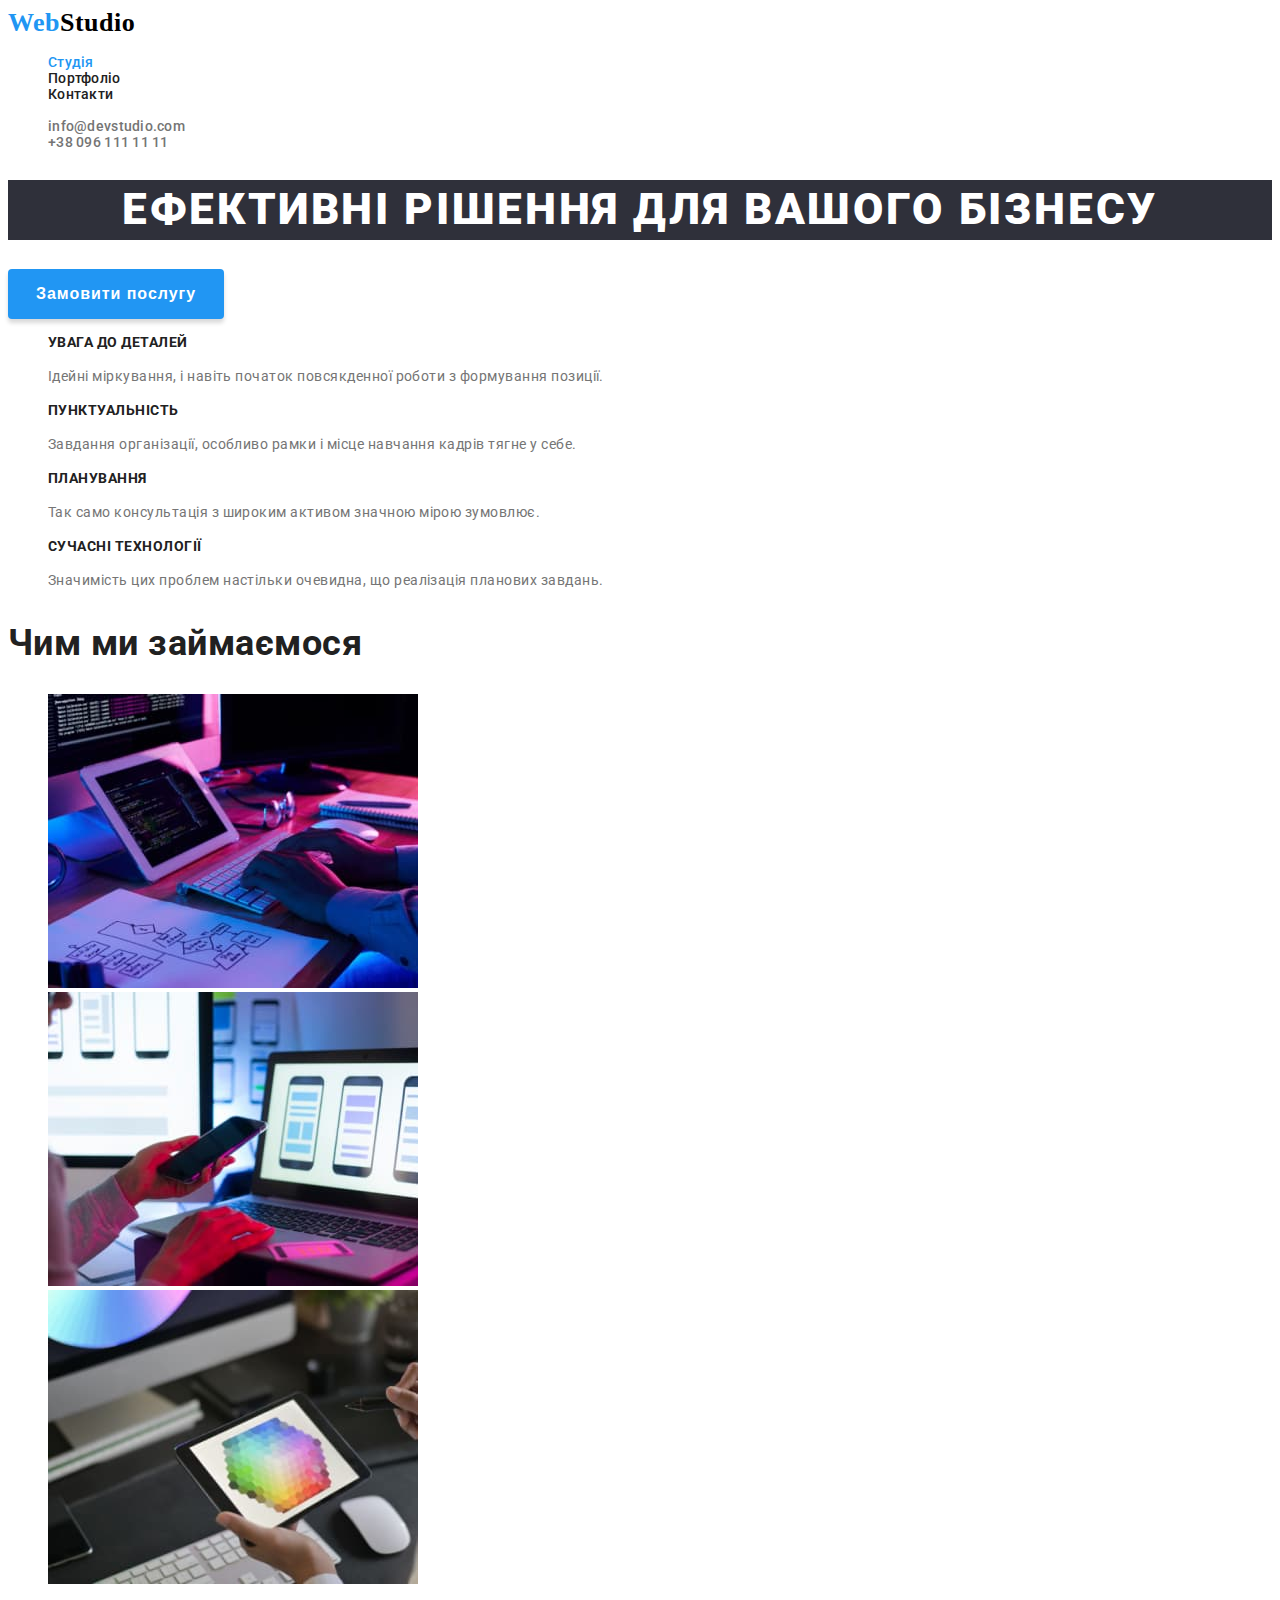
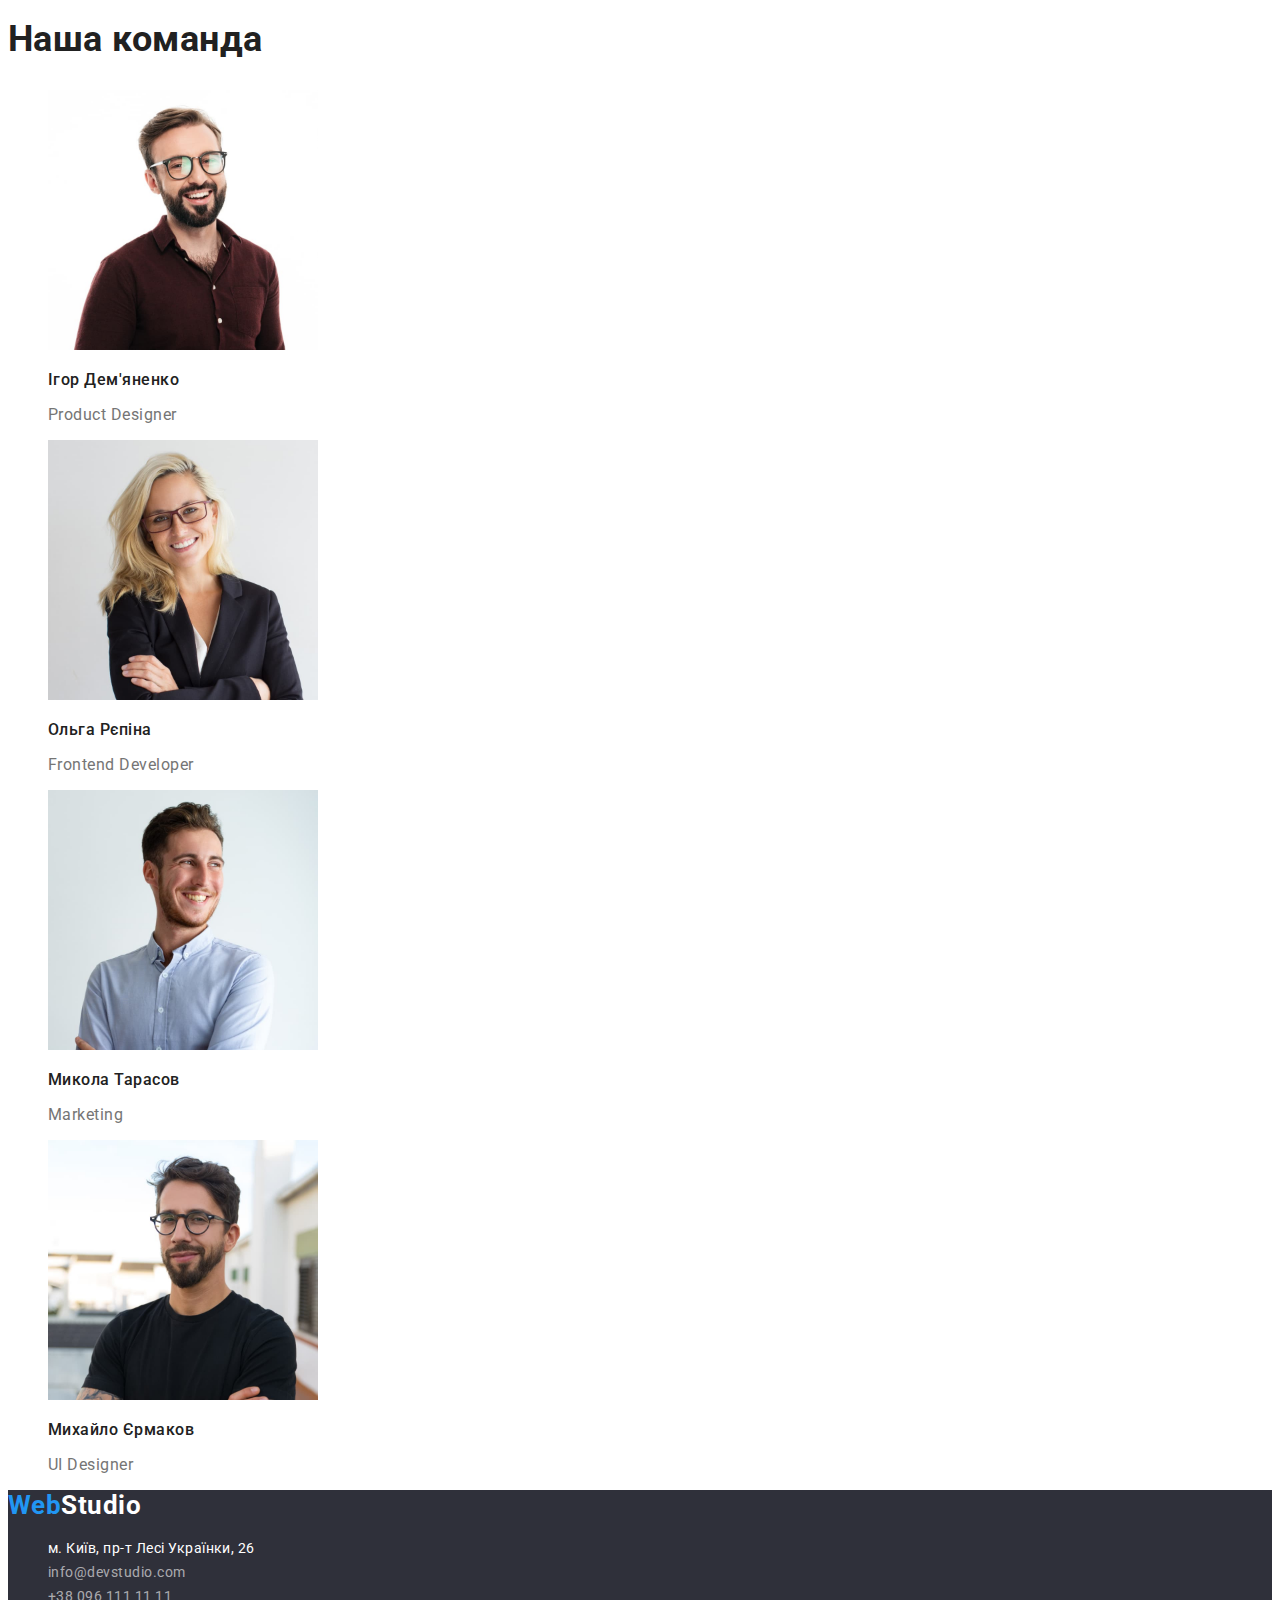
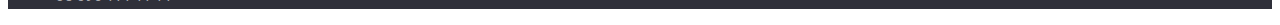
==== index.html @ 35ae0f4c "додавання розмітки та стилів оформлення" ====
<!DOCTYPE html>
<html lang="uk">
  <head>
    <meta charset="UTF-8" />
    <meta http-equiv="X-UA-Compatible" content="IE=edge" />
    <meta name="viewport" content="width=device-width, initial-scale=1.0" />
    <link rel="preconnect" href="https://fonts.googleapis.com" />
    <link rel="preconnect" href="https://fonts.gstatic.com" crossorigin />
    <link
      href="https://fonts.googleapis.com/css2?family=Roboto:wght@400;500;700;900&display=swap"
      rel="stylesheet"
    />
    <style>
      body {
        font-family: 'Roboto', sans-serif;
        color: var(--primery-text-color);
        font-weight: 400;
        font-style: normal;
        letter-spacing: 0.03em;
        background-color: var(--white-text-bg);
      }
    </style>
    <title>Студія</title>
    <link href="./css/styles.css" rel="stylesheet" />
  </head>

  <body>
    <!-- header -->
    <header class="header">
      <nav>
        <a href="./index.html" class="header-logo link" lang="en"
          ><span class="logo-accent">Web</span>Studio</a
        >
        <ul class="nav-list">
          <li class="nav list-item"><a href="./index.html" class="current-page link">Студія</a></li>
          <li class="nav list-item">
            <a href="./portfolio.html" class="link">Портфоліо</a>
          </li>
          <li class="nav list-item"><a href="#" class="link">Контакти</a></li>
        </ul>
      </nav>
      <ul class="contact-list">
        <li class="contact list-item" lang="en">
          <a href="#" class="link">info@devstudio.com</a>
        </li>
        <li class="contact list-item"><a href="#" class="link">+38 096 111 11 11</a></li>
      </ul>
    </header>
    <main>
      <!-- section hero -->
      <section class="hero">
        <h1 class="hero-title">Ефективні рішення для вашого бізнесу</h1>
        <button type="button" class="button">Замовити послугу</button>
      </section>
      <!-- section features -->
      <section class="section-features">
        <h2 class="hidden-title">Особливості</h2>
        <ul class="features-list">
          <li class="features-item">
            <h3 class="features-item title">УВАГА ДО ДЕТАЛЕЙ</h3>
            <p class="features-text">
              Ідейні міркування, і навіть початок повсякденної роботи з формування позиції.
            </p>
          </li>
          <li class="features-item">
            <h3 class="features-item title">ПУНКТУАЛЬНІСТЬ</h3>
            <p class="features-text">
              Завдання організації, особливо рамки і місце навчання кадрів тягне у себе.
            </p>
          </li>
          <li class="features-item">
            <h3 class="features-item title">ПЛАНУВАННЯ</h3>
            <p class="features-text">
              Так само консультація з широким активом значною мірою зумовлює.
            </p>
          </li>
          <li class="features-item">
            <h3 class="features-item title">СУЧАСНІ ТЕХНОЛОГІЇ</h3>
            <p class="features-text">
              Значимість цих проблем настільки очевидна, що реалізація планових завдань.
            </p>
          </li>
        </ul>
      </section>
      <!-- section work -->
      <section class="section-work">
        <h2 class="section title">Чим ми займаємося</h2>
        <ul class="work-list">
          <li class="work-item">
            <img src="./images/box-one.jpg" alt="Приклад перший" width="370" />
          </li>
          <li class="work-item">
            <img src="./images/box-two.jpg" alt="Приклад другий" width="370" />
          </li>
          <li class="work-item">
            <img src="./images/box-three.jpg" alt="Приклад третій" width="370" />
          </li>
        </ul>
      </section>
      <!-- section team -->
      <section class="section-team">
        <h2 class="section title">Наша команда</h2>
        <ul class="team-list">
          <li class="team-item">
            <img src="./images/photo-product-designer.jpg" alt="Ігор Дем'яненко" width="270" />
            <h3 class="team-item title">Ігор Дем'яненко</h3>
            <p lang="en" class="team-item text">Product Designer</p>
          </li>
          <li class="team-item">
            <img src="./images/photo-frontend-developer.jpg" alt="Ольга Рєпіна" width="270" />
            <h3 class="team-item title">Ольга Рєпіна</h3>
            <p lang="en" class="team-item text">Frontend Developer</p>
          </li>
          <li class="team-item">
            <img src="./images/photo-marketing.jpg" alt="Микола Тарасов" width="270" />
            <h3 class="team-item title">Микола Тарасов</h3>
            <p lang="en" class="team-item text">Marketing</p>
          </li>
          <li class="team-item">
            <img src="./images/photo-uidesigner.jpg" alt="Михайло Єрмаков" width="270" />
            <h3 class="team-item title">Михайло Єрмаков</h3>
            <p lang="en" class="team-item text">UI Designer</p>
          </li>
        </ul>
      </section>
    </main>
    <!--footer -->
    <footer class="footer">
      <a href="./index.html" class="footer-logo link" lang="en">
        <span class="logo-accent">Web</span>Studio</a
      >
      <address class="footer-address">
        <ul class="footer-list">
          <li class="footer-item">
            <a
              href="https://goo.gl/maps/ancKMT4EL6TQM1xH9"
              class="address link"
              target="_blank"
              rel="noreferrer noopener"
              >м. Київ, пр-т Лесі Українки, 26</a
            >
          </li>
          <li class="footer-item">
            <a href="mailto:info@devstudio.com" class="contact link" lang="en"
              >info@devstudio.com</a
            >
          </li>
          <li class="footer-item">
            <a href="tel:+380961111111" class="contact link">+38 096 111 11 11</a>
          </li>
        </ul>
      </address>
    </footer>
  </body>
</html>
---- css/styles.css ----
/* палітра кольорів */
/* колір основного тексту #757575 */
/* колір другорядного тексту #212121 */
/* акцент #2196F3*/
/* колір тексту logo #000000 */
/* білий колір тексту та основного фону #FFFFFF */
/* білий колір з прозорістю - посилання на пошту 
та телефон у футері rgba(255, 255, 255, 0.6) */
/* колір фону hero та footer #2F303A*/
/* другорядний колір фону #F5F4FA */
/* колір рамок елеметів портфоліо #EEEEEE */
:root {
  --primery-text-color: #757575;
  --secondary-text-color: #212121;
  --accent-color: #2196f3;
  --accent-button: #042d4e;
  --logo-text-color: #000000;
  --white-text-bg: #ffffff;
  --trwhite-text-footer: rgba(255, 255, 255, 0.6);
  --bg-color-hero-footer: #2f303a;
  --bg-secondary-color: #f5f4fa;
  --border-color-portfolio: #eeeeee;
}
ul {
  list-style: none;
}
.title {
  color: var(--secondary-text-color);
}
.link {
  text-decoration: none;
}
/* заголовки які не будуть відображаться */
.hidden-title {
  position: absolute;
  white-space: nowrap;
  width: 1px;
  height: 1px;
  overflow: hidden;
  border: 0;
  padding: 0;
  clip: rect(0 0 0 0);
  clip-path: inset(50%);
  margin: -1px;
}
/* header */
.header-logo {
  font-family: 'Raleway';
  /* font-style: normal; */
  font-weight: 700;
  font-size: 26px;
  line-height: 1.19;
}
.header-logo.link {
  color: var(--logo-text-color);
}
.logo-accent {
  color: var(--accent-color);
}
.nav .link {
  color: var(--secondary-text-color);
}
.nav .link:hover,
.nav .link:focus {
  color: var(--accent-color);
}
.header .list-item {
  font-family: 'Roboto';
  /* font-style: normal; */
  font-weight: 500;
  font-size: 14px;
  line-height: 1.14;
  letter-spacing: 0.02em;
}
.contact .link {
  color: var(--primery-text-color);
}
.contact .link:hover,
.contact .link:focus {
  color: var(--accent-color);
}
.nav .current-page {
  color: var(--accent-color);
}
/* section hero */
.hero-title {
  color: var(--white-text-bg);
  background-color: var(--bg-color-hero-footer);
  font-weight: 900;
  font-size: 44px;
  line-height: 1.36;
  text-align: center;
  letter-spacing: 0.06em;
  text-transform: uppercase;
}
.hero .button {
  color: var(--white-text-bg);
  font-weight: 700;
  font-size: 16px;
  line-height: 1.9;
  align-items: center;
  text-align: center;
  letter-spacing: 0.06em;
  background-color: var(--accent-color);
  border: none;
  box-shadow: 0px 4px 4px rgba(0, 0, 0, 0.15);
  border-radius: 4px;
  width: 216px;
  height: 50px;
}
.hero .button:hover,
.hero .button:active {
  background-color: var(--accent-button);
}
/* section features */
.features-item.title {
  font-weight: 700;
  font-size: 14px;
  line-height: 1.14;
  text-transform: uppercase;
}
.features-text {
  font-size: 14px;
  line-height: 1.7;
}
.section.title {
  font-weight: 700;
  font-size: 36px;
  line-height: 1.17;
  /* text-align: center; */
}
.team-item.title {
  font-weight: 500;
  font-size: 16px;
  line-height: 1.19;
  /* text-align: center; */
}
.team-item.text {
  font-size: 16px;
  line-height: 1.19;
  /* text-align: center; */
}
/*sechion-portfolio*/
/* filter-list */
.filter-btn {
  color: var(--secondary-text-color);
  background-color: var(--bg-secondary-color);
  font-weight: 500;
  font-size: 16px;
  line-height: 1.6;
  border: none;
  border-radius: 4px;
}
.filter-btn:hover,
.filter-btn:active {
  color: var(--white-text-bg);
  background-color: var(--accent-color);
}
.filter-btn.all {
  width: 73px;
  height: 38px;
}
.filter-btn.web {
  width: 125px;
  height: 38px;
}
.filter-btn.addition {
  width: 112px;
  height: 38px;
}
.filter-btn.design {
  width: 103px;
  height: 38px;
}
.filter-btn.marketing {
  width: 130px;
  height: 38px;
}
.sechion-portfolio {
  border-color: var(--border-color-portfolio);
}
.portfolio-item {
  border-color: var(--border-color-portfolio);
  width: 370px;
  height: 404px;
}
.portfolio.title {
  font-weight: 700;
  font-size: 18px;
  line-height: 2;
  letter-spacing: 0.06em;
}
.portfolio.text {
  font-size: 16px;
  line-height: 1.9;
}
/* footer */
.footer {
  background-color: var(--bg-color-hero-footer);
}
.footer-logo {
  color: var(--white-text-bg);
  font-weight: 700;
  font-size: 26px;
  line-height: 1.19;
}
.footer-address .link {
  font-style: normal;
  font-size: 14px;
  line-height: 1.7;
}
.footer-address .address {
  color: var(--white-text-bg);
}
.footer-address .contact {
  color: rgba(255, 255, 255, 0.6);
}
.footer-address .link:hover,
.footer-adress .link:focus {
  color: var(--accent-color);
}
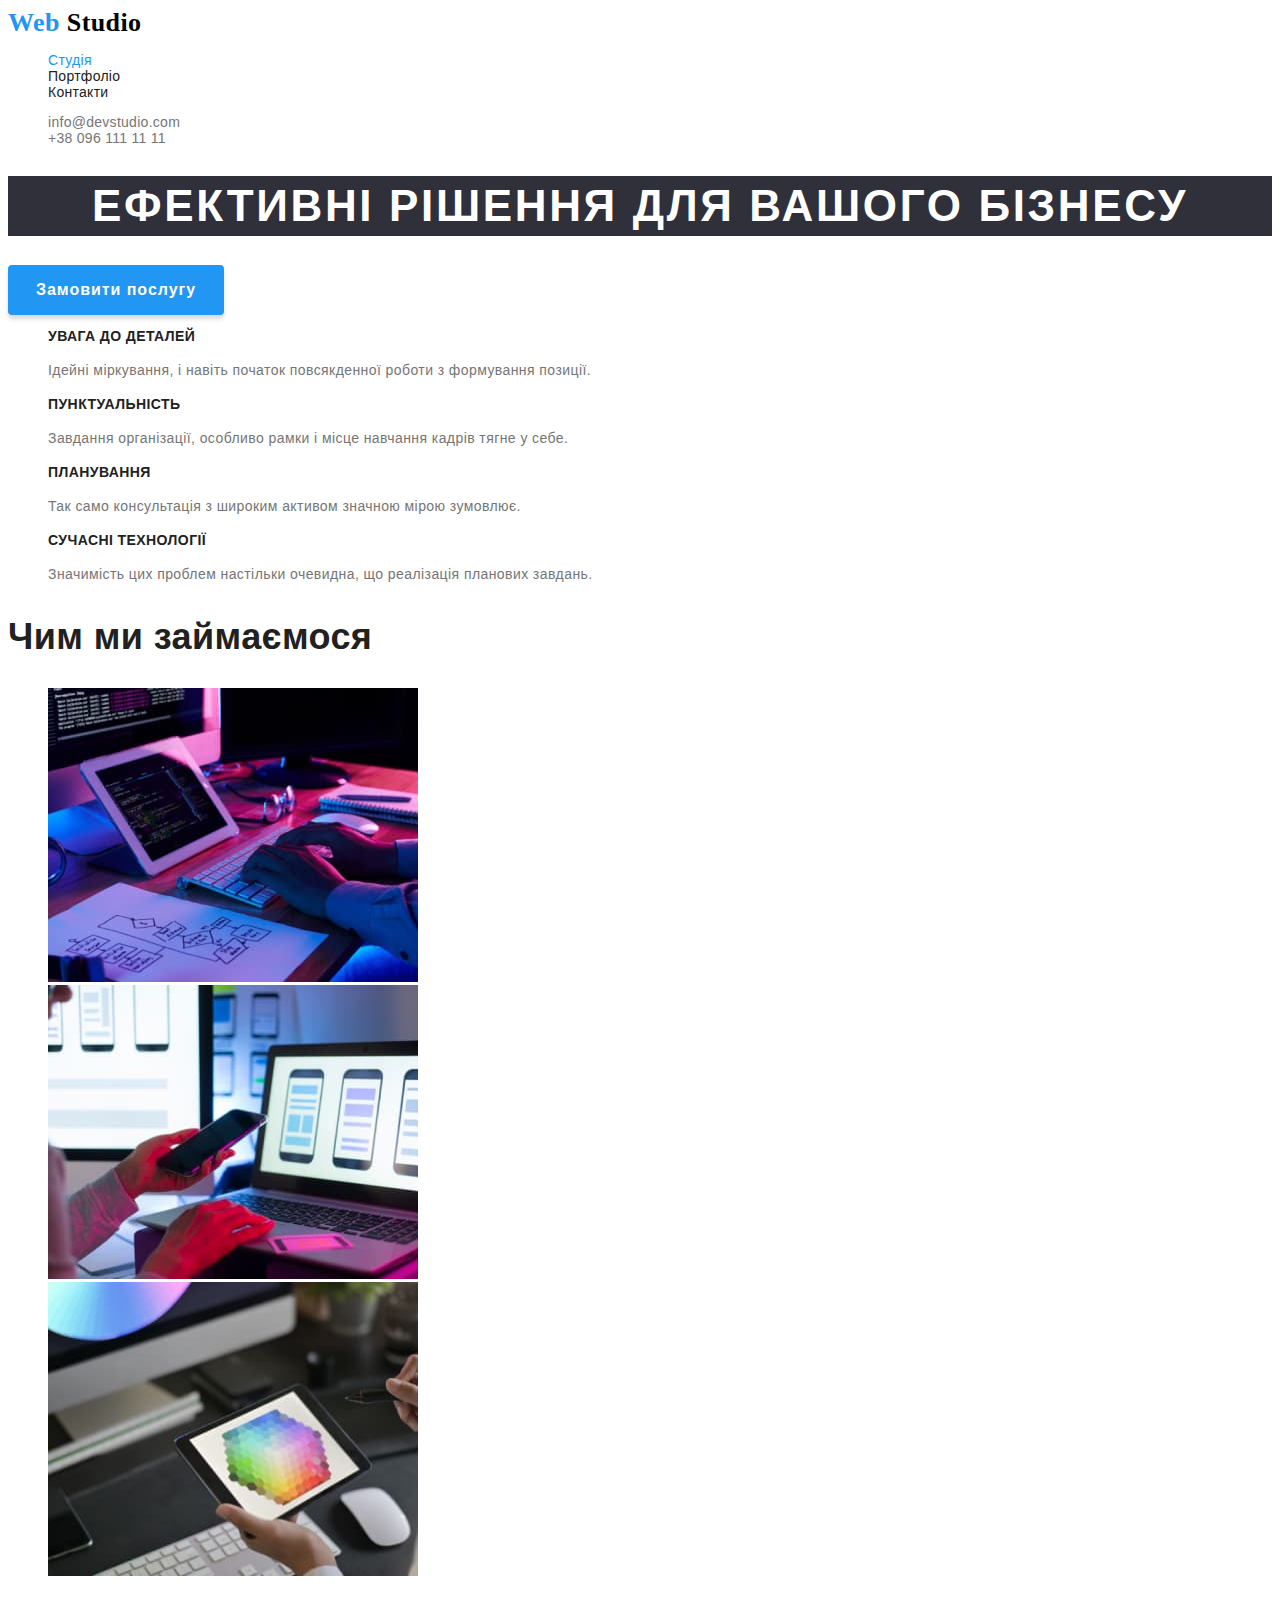
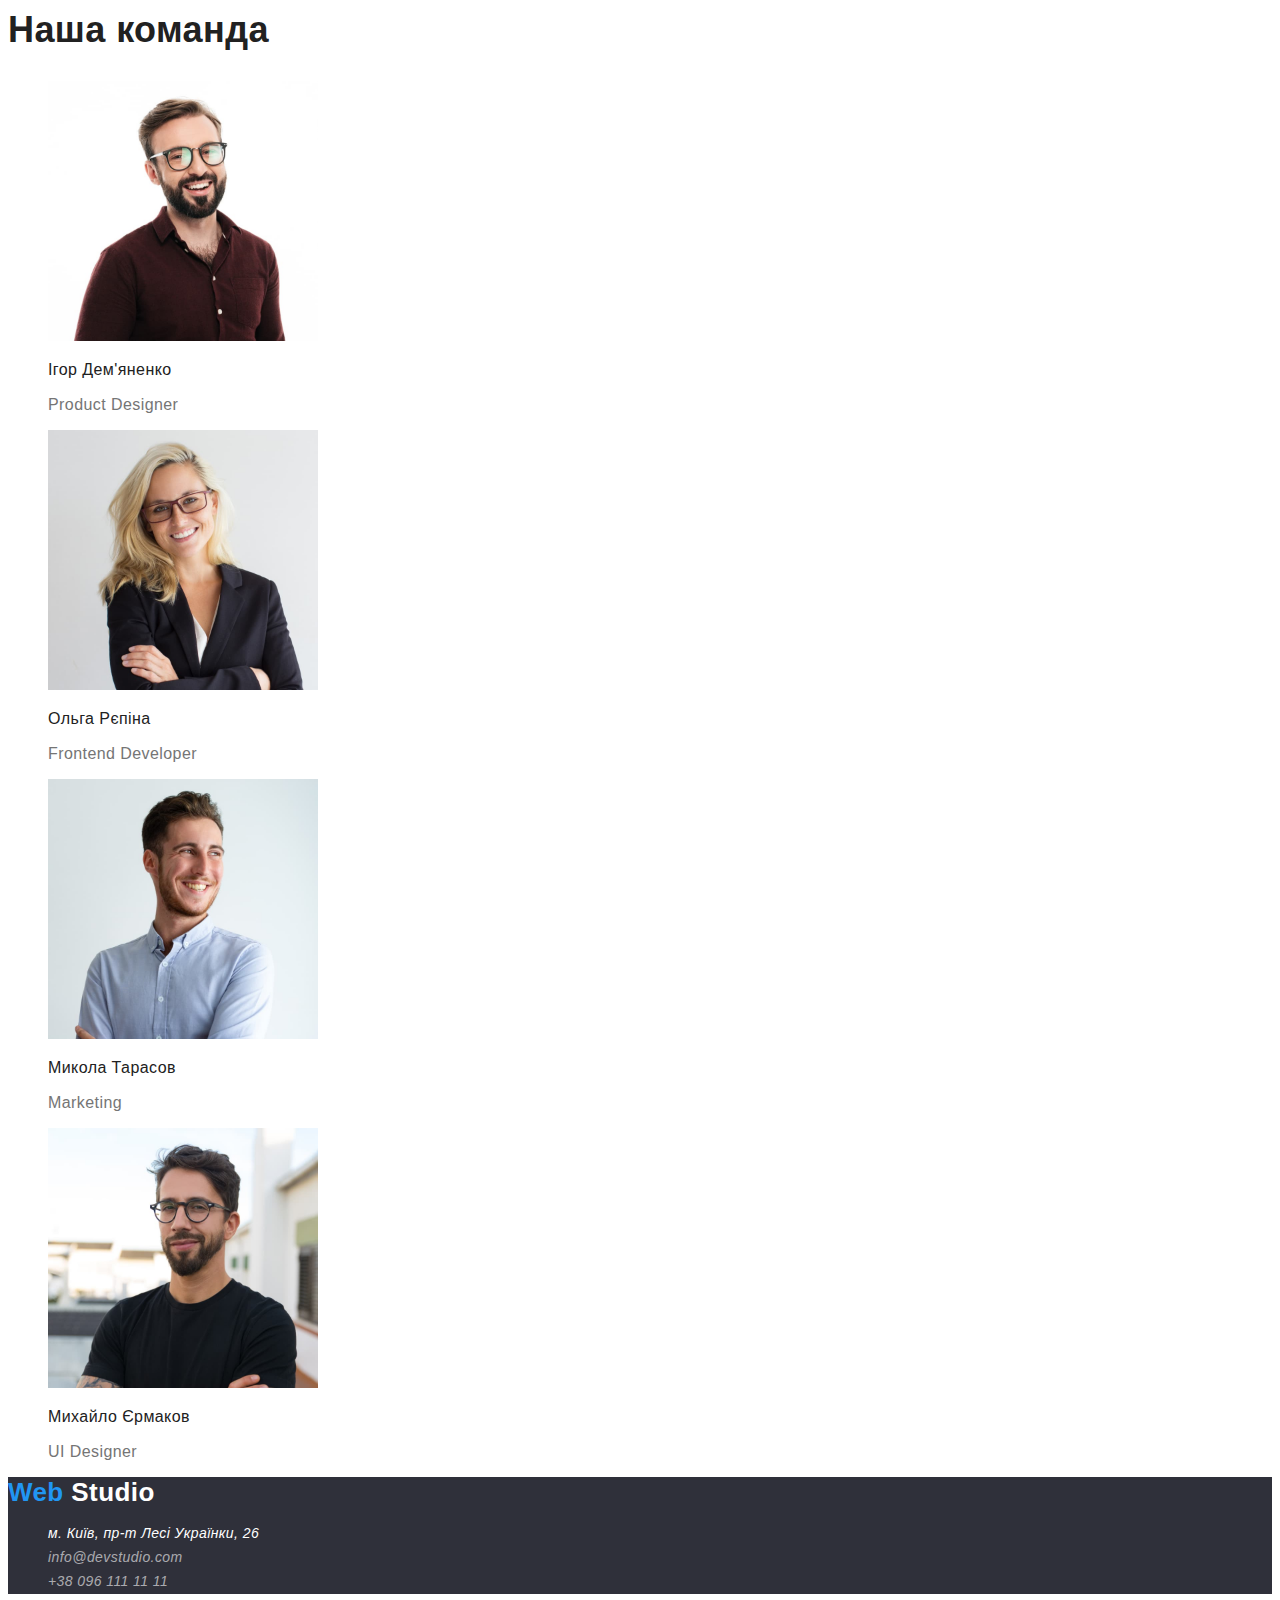
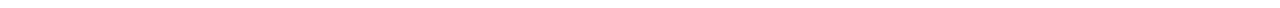
==== commit 6d8e867b: "виправлення помилок" ====
--- a/index.html
+++ b/index.html
@@ -1,155 +1,138 @@
 <!DOCTYPE html>
 <html lang="uk">
-  <head>
-    <meta charset="UTF-8" />
-    <meta http-equiv="X-UA-Compatible" content="IE=edge" />
-    <meta name="viewport" content="width=device-width, initial-scale=1.0" />
-    <link rel="preconnect" href="https://fonts.googleapis.com" />
-    <link rel="preconnect" href="https://fonts.gstatic.com" crossorigin />
-    <link
-      href="https://fonts.googleapis.com/css2?family=Roboto:wght@400;500;700;900&display=swap"
-      rel="stylesheet"
-    />
-    <style>
-      body {
-        font-family: 'Roboto', sans-serif;
-        color: var(--primery-text-color);
-        font-weight: 400;
-        font-style: normal;
-        letter-spacing: 0.03em;
-        background-color: var(--white-text-bg);
-      }
-    </style>
-    <title>Студія</title>
-    <link href="./css/styles.css" rel="stylesheet" />
-  </head>
+	<head>
+		<meta charset="UTF-8" />
+		<meta http-equiv="X-UA-Compatible" content="IE=edge" />
+		<meta name="viewport" content="width=device-width, initial-scale=1.0" />
+		<link rel="preconnect" href="https://fonts.googleapis.com" />
+		<link rel="preconnect" href="https://fonts.gstatic.com" crossorigin />
+		<link
+			href=" https://fonts.google.com/share?selection.family=Raleway:wght@700%7CRoboto:wght@400;500;700;900"
+			rel="stylesheet"
+		/>
+		<title>Студія</title>
+		<link href="./css/styles.css" rel="stylesheet" />
+	</head>
 
-  <body>
-    <!-- header -->
-    <header class="header">
-      <nav>
-        <a href="./index.html" class="header-logo link" lang="en"
-          ><span class="logo-accent">Web</span>Studio</a
-        >
-        <ul class="nav-list">
-          <li class="nav list-item"><a href="./index.html" class="current-page link">Студія</a></li>
-          <li class="nav list-item">
-            <a href="./portfolio.html" class="link">Портфоліо</a>
-          </li>
-          <li class="nav list-item"><a href="#" class="link">Контакти</a></li>
-        </ul>
-      </nav>
-      <ul class="contact-list">
-        <li class="contact list-item" lang="en">
-          <a href="#" class="link">info@devstudio.com</a>
-        </li>
-        <li class="contact list-item"><a href="#" class="link">+38 096 111 11 11</a></li>
-      </ul>
-    </header>
-    <main>
-      <!-- section hero -->
-      <section class="hero">
-        <h1 class="hero-title">Ефективні рішення для вашого бізнесу</h1>
-        <button type="button" class="button">Замовити послугу</button>
-      </section>
-      <!-- section features -->
-      <section class="section-features">
-        <h2 class="hidden-title">Особливості</h2>
-        <ul class="features-list">
-          <li class="features-item">
-            <h3 class="features-item title">УВАГА ДО ДЕТАЛЕЙ</h3>
-            <p class="features-text">
-              Ідейні міркування, і навіть початок повсякденної роботи з формування позиції.
-            </p>
-          </li>
-          <li class="features-item">
-            <h3 class="features-item title">ПУНКТУАЛЬНІСТЬ</h3>
-            <p class="features-text">
-              Завдання організації, особливо рамки і місце навчання кадрів тягне у себе.
-            </p>
-          </li>
-          <li class="features-item">
-            <h3 class="features-item title">ПЛАНУВАННЯ</h3>
-            <p class="features-text">
-              Так само консультація з широким активом значною мірою зумовлює.
-            </p>
-          </li>
-          <li class="features-item">
-            <h3 class="features-item title">СУЧАСНІ ТЕХНОЛОГІЇ</h3>
-            <p class="features-text">
-              Значимість цих проблем настільки очевидна, що реалізація планових завдань.
-            </p>
-          </li>
-        </ul>
-      </section>
-      <!-- section work -->
-      <section class="section-work">
-        <h2 class="section title">Чим ми займаємося</h2>
-        <ul class="work-list">
-          <li class="work-item">
-            <img src="./images/box-one.jpg" alt="Приклад перший" width="370" />
-          </li>
-          <li class="work-item">
-            <img src="./images/box-two.jpg" alt="Приклад другий" width="370" />
-          </li>
-          <li class="work-item">
-            <img src="./images/box-three.jpg" alt="Приклад третій" width="370" />
-          </li>
-        </ul>
-      </section>
-      <!-- section team -->
-      <section class="section-team">
-        <h2 class="section title">Наша команда</h2>
-        <ul class="team-list">
-          <li class="team-item">
-            <img src="./images/photo-product-designer.jpg" alt="Ігор Дем'яненко" width="270" />
-            <h3 class="team-item title">Ігор Дем'яненко</h3>
-            <p lang="en" class="team-item text">Product Designer</p>
-          </li>
-          <li class="team-item">
-            <img src="./images/photo-frontend-developer.jpg" alt="Ольга Рєпіна" width="270" />
-            <h3 class="team-item title">Ольга Рєпіна</h3>
-            <p lang="en" class="team-item text">Frontend Developer</p>
-          </li>
-          <li class="team-item">
-            <img src="./images/photo-marketing.jpg" alt="Микола Тарасов" width="270" />
-            <h3 class="team-item title">Микола Тарасов</h3>
-            <p lang="en" class="team-item text">Marketing</p>
-          </li>
-          <li class="team-item">
-            <img src="./images/photo-uidesigner.jpg" alt="Михайло Єрмаков" width="270" />
-            <h3 class="team-item title">Михайло Єрмаков</h3>
-            <p lang="en" class="team-item text">UI Designer</p>
-          </li>
-        </ul>
-      </section>
-    </main>
-    <!--footer -->
-    <footer class="footer">
-      <a href="./index.html" class="footer-logo link" lang="en">
-        <span class="logo-accent">Web</span>Studio</a
-      >
-      <address class="footer-address">
-        <ul class="footer-list">
-          <li class="footer-item">
-            <a
-              href="https://goo.gl/maps/ancKMT4EL6TQM1xH9"
-              class="address link"
-              target="_blank"
-              rel="noreferrer noopener"
-              >м. Київ, пр-т Лесі Українки, 26</a
-            >
-          </li>
-          <li class="footer-item">
-            <a href="mailto:info@devstudio.com" class="contact link" lang="en"
-              >info@devstudio.com</a
-            >
-          </li>
-          <li class="footer-item">
-            <a href="tel:+380961111111" class="contact link">+38 096 111 11 11</a>
-          </li>
-        </ul>
-      </address>
-    </footer>
-  </body>
+	<body class="body">
+		<!-- header -->
+		<header class="header">
+			<nav>
+				<a href="./index.html" class="header-logo link" lang="en">
+					<span class="logo-accent">Web</span>
+					Studio
+				</a>
+				<ul class="nav-list list">
+					<li class="nav list-item"><a href="./index.html" class="current-page link">Студія</a></li>
+					<li class="nav list-item">
+						<a href="./portfolio.html" class="link">Портфоліо</a>
+					</li>
+					<li class="nav list-item"><a href="#" class="link">Контакти</a></li>
+				</ul>
+			</nav>
+			<ul class="contact-list list">
+				<li class="contact list-item" lang="en">
+					<a href="#" class="link">info@devstudio.com</a>
+				</li>
+				<li class="contact list-item"><a href="#" class="link">+38 096 111 11 11</a></li>
+			</ul>
+		</header>
+		<main>
+			<!-- section hero -->
+			<section class="hero">
+				<h1 class="hero-title">Ефективні рішення для вашого бізнесу</h1>
+				<button type="button" class="button">Замовити послугу</button>
+			</section>
+			<!-- section features -->
+			<section class="section-features">
+				<h2 class="hidden-title">Особливості</h2>
+				<ul class="features-list list">
+					<li class="features-item">
+						<h3 class="features-item title">УВАГА ДО ДЕТАЛЕЙ</h3>
+						<p class="features-text">Ідейні міркування, і навіть початок повсякденної роботи з формування позиції.</p>
+					</li>
+					<li class="features-item">
+						<h3 class="features-item title">ПУНКТУАЛЬНІСТЬ</h3>
+						<p class="features-text">Завдання організації, особливо рамки і місце навчання кадрів тягне у себе.</p>
+					</li>
+					<li class="features-item">
+						<h3 class="features-item title">ПЛАНУВАННЯ</h3>
+						<p class="features-text">Так само консультація з широким активом значною мірою зумовлює.</p>
+					</li>
+					<li class="features-item">
+						<h3 class="features-item title">СУЧАСНІ ТЕХНОЛОГІЇ</h3>
+						<p class="features-text">Значимість цих проблем настільки очевидна, що реалізація планових завдань.</p>
+					</li>
+				</ul>
+			</section>
+			<!-- section work -->
+			<section class="section-work">
+				<h2 class="section title">Чим ми займаємося</h2>
+				<ul class="work-list list">
+					<li class="work-item">
+						<img src="./images/box-one.jpg" alt="Приклад перший" width="370" />
+					</li>
+					<li class="work-item">
+						<img src="./images/box-two.jpg" alt="Приклад другий" width="370" />
+					</li>
+					<li class="work-item">
+						<img src="./images/box-three.jpg" alt="Приклад третій" width="370" />
+					</li>
+				</ul>
+			</section>
+			<!-- section team -->
+			<section class="section-team">
+				<h2 class="section title">Наша команда</h2>
+				<ul class="team-list list">
+					<li class="team-item">
+						<img src="./images/photo-product-designer.jpg" alt="Ігор Дем'яненко" width="270" />
+						<h3 class="team-item title">Ігор Дем'яненко</h3>
+						<p lang="en" class="team-item text">Product Designer</p>
+					</li>
+					<li class="team-item">
+						<img src="./images/photo-frontend-developer.jpg" alt="Ольга Рєпіна" width="270" />
+						<h3 class="team-item title">Ольга Рєпіна</h3>
+						<p lang="en" class="team-item text">Frontend Developer</p>
+					</li>
+					<li class="team-item">
+						<img src="./images/photo-marketing.jpg" alt="Микола Тарасов" width="270" />
+						<h3 class="team-item title">Микола Тарасов</h3>
+						<p lang="en" class="team-item text">Marketing</p>
+					</li>
+					<li class="team-item">
+						<img src="./images/photo-uidesigner.jpg" alt="Михайло Єрмаков" width="270" />
+						<h3 class="team-item title">Михайло Єрмаков</h3>
+						<p lang="en" class="team-item text">UI Designer</p>
+					</li>
+				</ul>
+			</section>
+		</main>
+		<!--footer -->
+		<footer class="footer">
+			<a href="./index.html" class="footer-logo link" lang="en">
+				<span class="logo-accent">Web</span>
+				Studio
+			</a>
+			<address class="footer-address">
+				<ul class="footer-list list">
+					<li class="footer-item">
+						<a
+							href="https://goo.gl/maps/ancKMT4EL6TQM1xH9"
+							class="address link"
+							target="_blank"
+							rel="noreferrer noopener"
+						>
+							м. Київ, пр-т Лесі Українки, 26
+						</a>
+					</li>
+					<li class="footer-item">
+						<a href="mailto:info@devstudio.com" class="contact link" lang="en">info@devstudio.com</a>
+					</li>
+					<li class="footer-item">
+						<a href="tel:+380961111111" class="contact link">+38 096 111 11 11</a>
+					</li>
+				</ul>
+			</address>
+		</footer>
+	</body>
 </html>
--- a/css/styles.css
+++ b/css/styles.css
@@ -10,212 +10,216 @@
 /* другорядний колір фону #F5F4FA */
 /* колір рамок елеметів портфоліо #EEEEEE */
 :root {
-  --primery-text-color: #757575;
-  --secondary-text-color: #212121;
-  --accent-color: #2196f3;
-  --accent-button: #042d4e;
-  --logo-text-color: #000000;
-  --white-text-bg: #ffffff;
-  --trwhite-text-footer: rgba(255, 255, 255, 0.6);
-  --bg-color-hero-footer: #2f303a;
-  --bg-secondary-color: #f5f4fa;
-  --border-color-portfolio: #eeeeee;
-}
-ul {
-  list-style: none;
+	--primery-text-color: #757575;
+	--secondary-text-color: #212121;
+	--accent-color: #2196f3;
+	--accent-button: #042d4e;
+	--logo-text-color: #000000;
+	--white-text-bg: #ffffff;
+	--trwhite-text-footer: rgba(255, 255, 255, 0.6);
+	--bg-color-hero-footer: #2f303a;
+	--bg-secondary-color: #f5f4fa;
+	--border-color-portfolio: #eeeeee;
+}
+.body {
+	font-family: "Roboto", sans-serif;
+	font-size: 14px;
+	color: var(--primery-text-color);
+	letter-spacing: 0.03em;
+	background-color: var(--white-text-bg);
+}
+.list {
+	list-style: none;
 }
 .title {
-  color: var(--secondary-text-color);
+	color: var(--secondary-text-color);
 }
 .link {
-  text-decoration: none;
+	text-decoration: none;
 }
 /* заголовки які не будуть відображаться */
 .hidden-title {
-  position: absolute;
-  white-space: nowrap;
-  width: 1px;
-  height: 1px;
-  overflow: hidden;
-  border: 0;
-  padding: 0;
-  clip: rect(0 0 0 0);
-  clip-path: inset(50%);
-  margin: -1px;
+	position: absolute;
+	white-space: nowrap;
+	width: 1px;
+	height: 1px;
+	overflow: hidden;
+	border: 0;
+	padding: 0;
+	clip: rect(0 0 0 0);
+	clip-path: inset(50%);
+	margin: -1px;
 }
 /* header */
 .header-logo {
-  font-family: 'Raleway';
-  /* font-style: normal; */
-  font-weight: 700;
-  font-size: 26px;
-  line-height: 1.19;
+	font-family: "Raleway";
+	font-weight: 700;
+	font-size: 26px;
+	line-height: 1.19;
 }
 .header-logo.link {
-  color: var(--logo-text-color);
+	color: var(--logo-text-color);
 }
 .logo-accent {
-  color: var(--accent-color);
+	color: var(--accent-color);
 }
 .nav .link {
-  color: var(--secondary-text-color);
+	color: var(--secondary-text-color);
 }
 .nav .link:hover,
 .nav .link:focus {
-  color: var(--accent-color);
+	color: var(--accent-color);
 }
 .header .list-item {
-  font-family: 'Roboto';
-  /* font-style: normal; */
-  font-weight: 500;
-  font-size: 14px;
-  line-height: 1.14;
-  letter-spacing: 0.02em;
+	font-weight: 500;
+	line-height: 1.14;
+	letter-spacing: 0.02em;
 }
 .contact .link {
-  color: var(--primery-text-color);
+	color: var(--primery-text-color);
 }
 .contact .link:hover,
 .contact .link:focus {
-  color: var(--accent-color);
+	color: var(--accent-color);
 }
 .nav .current-page {
-  color: var(--accent-color);
+	color: var(--accent-color);
 }
 /* section hero */
 .hero-title {
-  color: var(--white-text-bg);
-  background-color: var(--bg-color-hero-footer);
-  font-weight: 900;
-  font-size: 44px;
-  line-height: 1.36;
-  text-align: center;
-  letter-spacing: 0.06em;
-  text-transform: uppercase;
+	color: var(--white-text-bg);
+	background-color: var(--bg-color-hero-footer);
+	font-weight: 900;
+	font-size: 44px;
+	line-height: 1.36;
+	text-align: center;
+	letter-spacing: 0.06em;
+	text-transform: uppercase;
 }
 .hero .button {
-  color: var(--white-text-bg);
-  font-weight: 700;
-  font-size: 16px;
-  line-height: 1.9;
-  align-items: center;
-  text-align: center;
-  letter-spacing: 0.06em;
-  background-color: var(--accent-color);
-  border: none;
-  box-shadow: 0px 4px 4px rgba(0, 0, 0, 0.15);
-  border-radius: 4px;
-  width: 216px;
-  height: 50px;
+	color: var(--white-text-bg);
+	font-family: inherit;
+	font-weight: 700;
+	font-size: 16px;
+	line-height: 1.9;
+	align-items: center;
+	text-align: center;
+	letter-spacing: 0.06em;
+	background-color: var(--accent-color);
+	border: none;
+	box-shadow: 0px 4px 4px rgba(0, 0, 0, 0.15);
+	border-radius: 4px;
+	width: 216px;
+	height: 50px;
 }
 .hero .button:hover,
+.hero .button:focus,
 .hero .button:active {
-  background-color: var(--accent-button);
+	background-color: var(--accent-button);
 }
 /* section features */
 .features-item.title {
-  font-weight: 700;
-  font-size: 14px;
-  line-height: 1.14;
-  text-transform: uppercase;
+	font-weight: 700;
+	font-size: 14px;
+	line-height: 1.14;
+	text-transform: uppercase;
 }
 .features-text {
-  font-size: 14px;
-  line-height: 1.7;
+	line-height: 1.7;
 }
 .section.title {
-  font-weight: 700;
-  font-size: 36px;
-  line-height: 1.17;
-  /* text-align: center; */
+	font-weight: 700;
+	font-size: 36px;
+	line-height: 1.17;
+	/* text-align: center; */
 }
 .team-item.title {
-  font-weight: 500;
-  font-size: 16px;
-  line-height: 1.19;
-  /* text-align: center; */
+	font-weight: 500;
+	font-size: 16px;
+	line-height: 1.19;
+	/* text-align: center; */
 }
 .team-item.text {
-  font-size: 16px;
-  line-height: 1.19;
-  /* text-align: center; */
+	font-size: 16px;
+	line-height: 1.19;
+	/* text-align: center; */
 }
 /*sechion-portfolio*/
 /* filter-list */
 .filter-btn {
-  color: var(--secondary-text-color);
-  background-color: var(--bg-secondary-color);
-  font-weight: 500;
-  font-size: 16px;
-  line-height: 1.6;
-  border: none;
-  border-radius: 4px;
+	color: var(--secondary-text-color);
+	background-color: var(--bg-secondary-color);
+	font-family: inherit;
+	font-weight: 500;
+	font-size: 16px;
+	line-height: 1.6;
+	border: none;
+	border-radius: 4px;
 }
 .filter-btn:hover,
+.filter-btn:focus,
 .filter-btn:active {
-  color: var(--white-text-bg);
-  background-color: var(--accent-color);
+	color: var(--white-text-bg);
+	background-color: var(--accent-color);
 }
 .filter-btn.all {
-  width: 73px;
-  height: 38px;
+	width: 73px;
+	height: 38px;
 }
 .filter-btn.web {
-  width: 125px;
-  height: 38px;
+	width: 125px;
+	height: 38px;
 }
 .filter-btn.addition {
-  width: 112px;
-  height: 38px;
+	width: 112px;
+	height: 38px;
 }
 .filter-btn.design {
-  width: 103px;
-  height: 38px;
+	width: 103px;
+	height: 38px;
 }
 .filter-btn.marketing {
-  width: 130px;
-  height: 38px;
+	width: 130px;
+	height: 38px;
 }
 .sechion-portfolio {
-  border-color: var(--border-color-portfolio);
+	border-color: var(--border-color-portfolio);
 }
 .portfolio-item {
-  border-color: var(--border-color-portfolio);
-  width: 370px;
-  height: 404px;
+	border-color: var(--border-color-portfolio);
+	width: 370px;
+	height: 404px;
 }
 .portfolio.title {
-  font-weight: 700;
-  font-size: 18px;
-  line-height: 2;
-  letter-spacing: 0.06em;
+	font-weight: 700;
+	font-size: 18px;
+	line-height: 2;
+	letter-spacing: 0.06em;
 }
 .portfolio.text {
-  font-size: 16px;
-  line-height: 1.9;
+	font-size: 16px;
+	line-height: 1.9;
 }
 /* footer */
 .footer {
-  background-color: var(--bg-color-hero-footer);
+	background-color: var(--bg-color-hero-footer);
 }
 .footer-logo {
-  color: var(--white-text-bg);
-  font-weight: 700;
-  font-size: 26px;
-  line-height: 1.19;
+	color: var(--white-text-bg);
+	font-weight: 700;
+	font-size: 26px;
+	line-height: 1.19;
 }
 .footer-address .link {
-  font-style: normal;
-  font-size: 14px;
-  line-height: 1.7;
+	line-height: 1.7;
 }
 .footer-address .address {
-  color: var(--white-text-bg);
+	color: var(--white-text-bg);
 }
 .footer-address .contact {
-  color: rgba(255, 255, 255, 0.6);
+	color: rgba(255, 255, 255, 0.6);
 }
 .footer-address .link:hover,
 .footer-adress .link:focus {
-  color: var(--accent-color);
-}
+	color: var(--accent-color);
+}
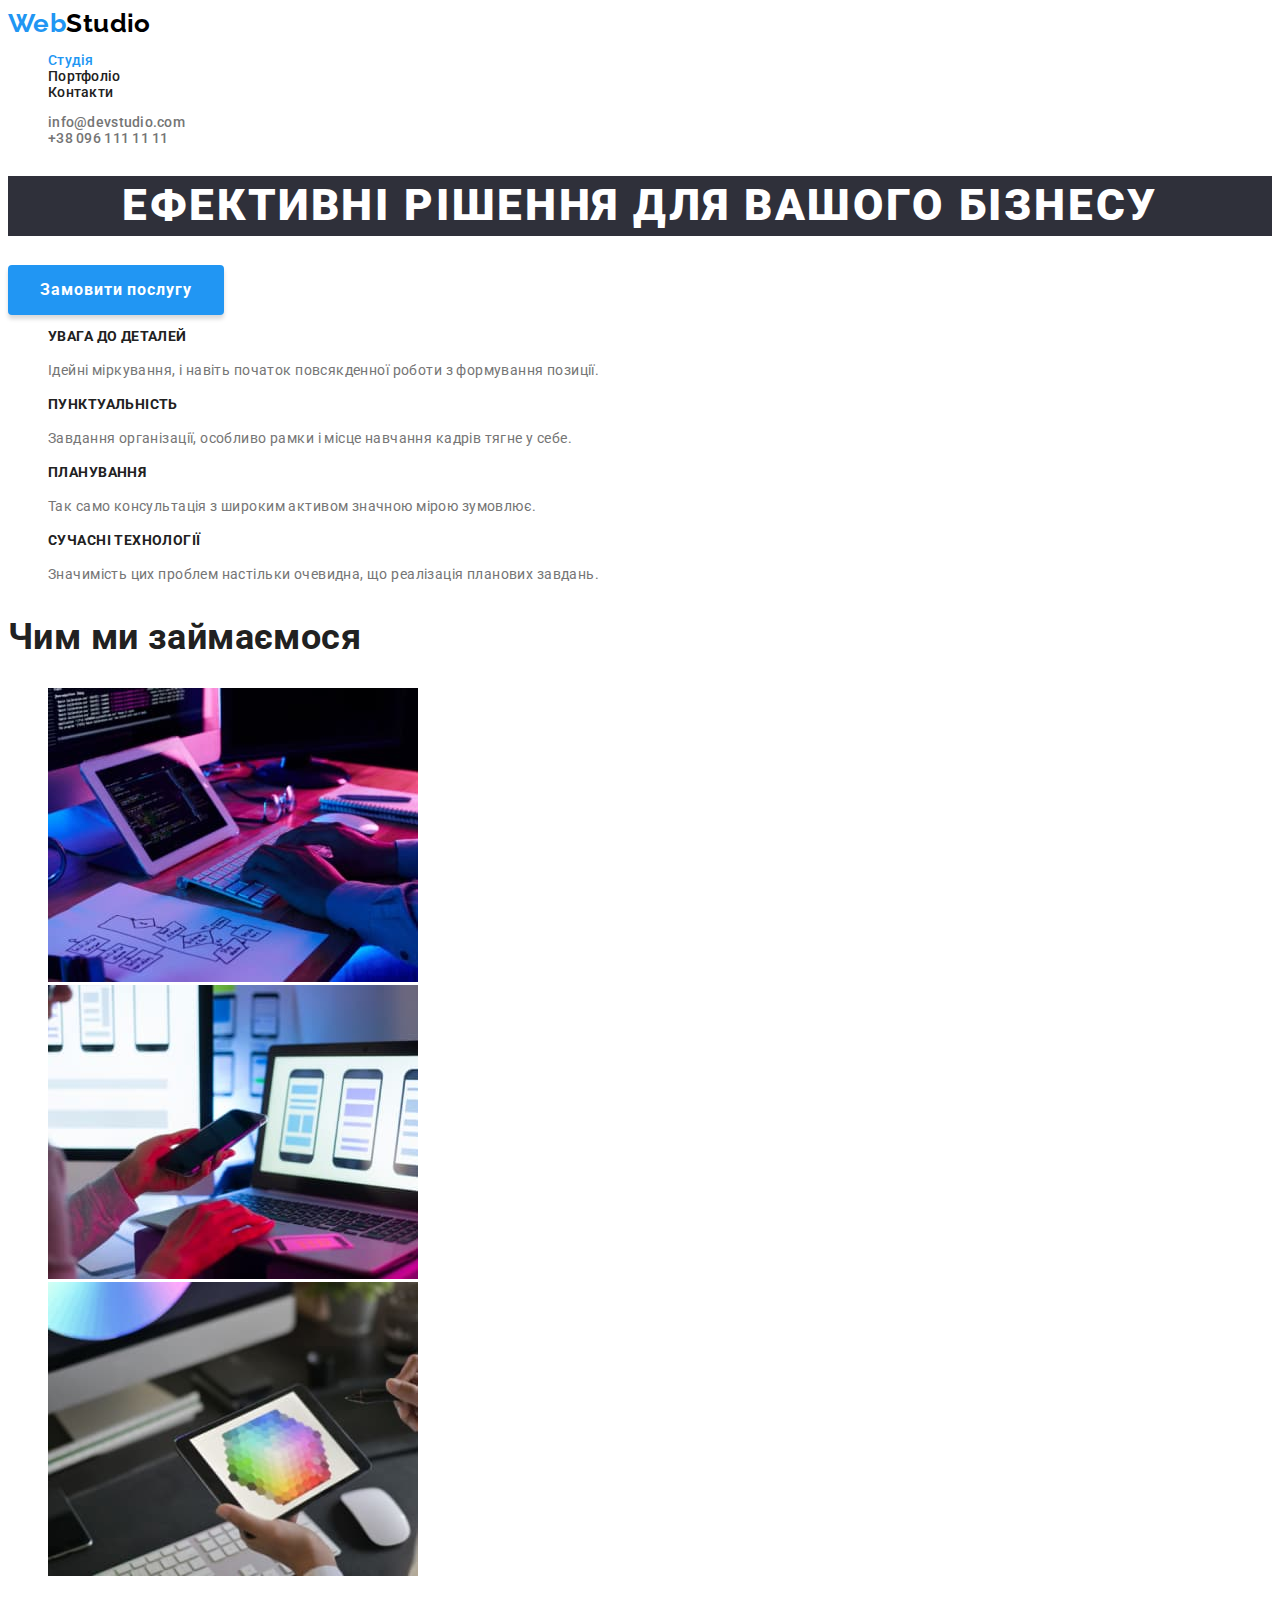
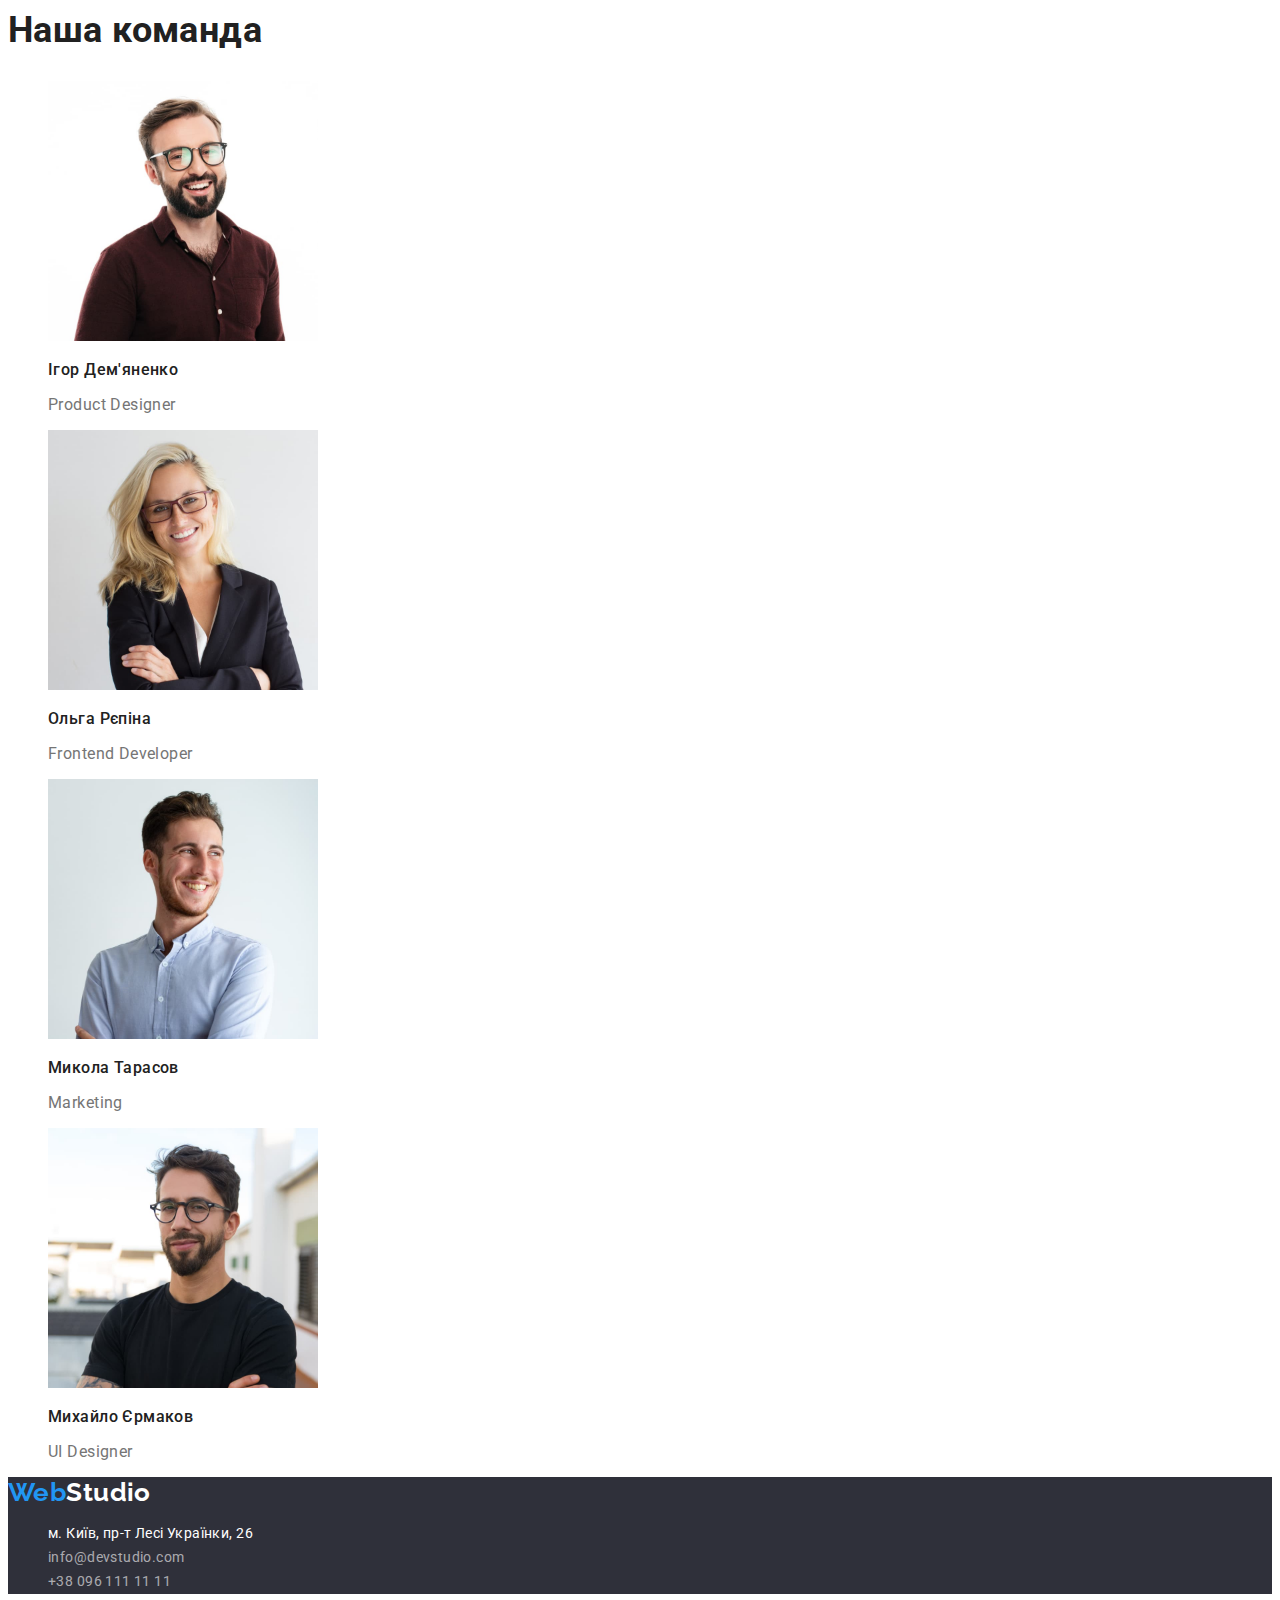
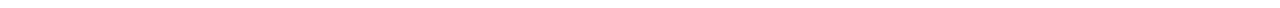
==== commit f763655d: "виправлення помилок другий раз" ====
--- a/index.html
+++ b/index.html
@@ -1,138 +1,146 @@
 <!DOCTYPE html>
 <html lang="uk">
-	<head>
-		<meta charset="UTF-8" />
-		<meta http-equiv="X-UA-Compatible" content="IE=edge" />
-		<meta name="viewport" content="width=device-width, initial-scale=1.0" />
-		<link rel="preconnect" href="https://fonts.googleapis.com" />
-		<link rel="preconnect" href="https://fonts.gstatic.com" crossorigin />
-		<link
-			href=" https://fonts.google.com/share?selection.family=Raleway:wght@700%7CRoboto:wght@400;500;700;900"
-			rel="stylesheet"
-		/>
-		<title>Студія</title>
-		<link href="./css/styles.css" rel="stylesheet" />
-	</head>
+  <head>
+    <meta charset="UTF-8" />
+    <meta http-equiv="X-UA-Compatible" content="IE=edge" />
+    <meta name="viewport" content="width=device-width, initial-scale=1.0" />
+    <link rel="preconnect" href="https://fonts.googleapis.com" />
+    <link rel="preconnect" href="https://fonts.gstatic.com" crossorigin />
+    <link
+      href="https://fonts.googleapis.com/css2?family=Raleway:wght@700&family=Roboto:wght@400;500;700;900&display=swap"
+      rel="stylesheet"
+    />
+    <title>Студія</title>
+    <link href="./css/styles.css" rel="stylesheet" />
+  </head>
 
-	<body class="body">
-		<!-- header -->
-		<header class="header">
-			<nav>
-				<a href="./index.html" class="header-logo link" lang="en">
-					<span class="logo-accent">Web</span>
-					Studio
-				</a>
-				<ul class="nav-list list">
-					<li class="nav list-item"><a href="./index.html" class="current-page link">Студія</a></li>
-					<li class="nav list-item">
-						<a href="./portfolio.html" class="link">Портфоліо</a>
-					</li>
-					<li class="nav list-item"><a href="#" class="link">Контакти</a></li>
-				</ul>
-			</nav>
-			<ul class="contact-list list">
-				<li class="contact list-item" lang="en">
-					<a href="#" class="link">info@devstudio.com</a>
-				</li>
-				<li class="contact list-item"><a href="#" class="link">+38 096 111 11 11</a></li>
-			</ul>
-		</header>
-		<main>
-			<!-- section hero -->
-			<section class="hero">
-				<h1 class="hero-title">Ефективні рішення для вашого бізнесу</h1>
-				<button type="button" class="button">Замовити послугу</button>
-			</section>
-			<!-- section features -->
-			<section class="section-features">
-				<h2 class="hidden-title">Особливості</h2>
-				<ul class="features-list list">
-					<li class="features-item">
-						<h3 class="features-item title">УВАГА ДО ДЕТАЛЕЙ</h3>
-						<p class="features-text">Ідейні міркування, і навіть початок повсякденної роботи з формування позиції.</p>
-					</li>
-					<li class="features-item">
-						<h3 class="features-item title">ПУНКТУАЛЬНІСТЬ</h3>
-						<p class="features-text">Завдання організації, особливо рамки і місце навчання кадрів тягне у себе.</p>
-					</li>
-					<li class="features-item">
-						<h3 class="features-item title">ПЛАНУВАННЯ</h3>
-						<p class="features-text">Так само консультація з широким активом значною мірою зумовлює.</p>
-					</li>
-					<li class="features-item">
-						<h3 class="features-item title">СУЧАСНІ ТЕХНОЛОГІЇ</h3>
-						<p class="features-text">Значимість цих проблем настільки очевидна, що реалізація планових завдань.</p>
-					</li>
-				</ul>
-			</section>
-			<!-- section work -->
-			<section class="section-work">
-				<h2 class="section title">Чим ми займаємося</h2>
-				<ul class="work-list list">
-					<li class="work-item">
-						<img src="./images/box-one.jpg" alt="Приклад перший" width="370" />
-					</li>
-					<li class="work-item">
-						<img src="./images/box-two.jpg" alt="Приклад другий" width="370" />
-					</li>
-					<li class="work-item">
-						<img src="./images/box-three.jpg" alt="Приклад третій" width="370" />
-					</li>
-				</ul>
-			</section>
-			<!-- section team -->
-			<section class="section-team">
-				<h2 class="section title">Наша команда</h2>
-				<ul class="team-list list">
-					<li class="team-item">
-						<img src="./images/photo-product-designer.jpg" alt="Ігор Дем'яненко" width="270" />
-						<h3 class="team-item title">Ігор Дем'яненко</h3>
-						<p lang="en" class="team-item text">Product Designer</p>
-					</li>
-					<li class="team-item">
-						<img src="./images/photo-frontend-developer.jpg" alt="Ольга Рєпіна" width="270" />
-						<h3 class="team-item title">Ольга Рєпіна</h3>
-						<p lang="en" class="team-item text">Frontend Developer</p>
-					</li>
-					<li class="team-item">
-						<img src="./images/photo-marketing.jpg" alt="Микола Тарасов" width="270" />
-						<h3 class="team-item title">Микола Тарасов</h3>
-						<p lang="en" class="team-item text">Marketing</p>
-					</li>
-					<li class="team-item">
-						<img src="./images/photo-uidesigner.jpg" alt="Михайло Єрмаков" width="270" />
-						<h3 class="team-item title">Михайло Єрмаков</h3>
-						<p lang="en" class="team-item text">UI Designer</p>
-					</li>
-				</ul>
-			</section>
-		</main>
-		<!--footer -->
-		<footer class="footer">
-			<a href="./index.html" class="footer-logo link" lang="en">
-				<span class="logo-accent">Web</span>
-				Studio
-			</a>
-			<address class="footer-address">
-				<ul class="footer-list list">
-					<li class="footer-item">
-						<a
-							href="https://goo.gl/maps/ancKMT4EL6TQM1xH9"
-							class="address link"
-							target="_blank"
-							rel="noreferrer noopener"
-						>
-							м. Київ, пр-т Лесі Українки, 26
-						</a>
-					</li>
-					<li class="footer-item">
-						<a href="mailto:info@devstudio.com" class="contact link" lang="en">info@devstudio.com</a>
-					</li>
-					<li class="footer-item">
-						<a href="tel:+380961111111" class="contact link">+38 096 111 11 11</a>
-					</li>
-				</ul>
-			</address>
-		</footer>
-	</body>
+  <body class="body">
+    <!-- header -->
+    <header class="header">
+      <nav>
+        <a href="./index.html" class="header-logo link" lang="en">
+          <span class="logo-accent">Web</span>Studio</a
+        >
+        <ul class="nav-list list">
+          <li class="nav list-item"><a href="./index.html" class="current-page link">Студія</a></li>
+          <li class="nav list-item">
+            <a href="./portfolio.html" class="link">Портфоліо</a>
+          </li>
+          <li class="nav list-item"><a href="#" class="link">Контакти</a></li>
+        </ul>
+      </nav>
+      <ul class="contact-list list">
+        <li class="contact list-item" lang="en">
+          <a href="#" class="link">info@devstudio.com</a>
+        </li>
+        <li class="contact list-item"><a href="#" class="link">+38 096 111 11 11</a></li>
+      </ul>
+    </header>
+    <main>
+      <!-- section hero -->
+      <section class="hero">
+        <h1 class="hero-title">Ефективні рішення для вашого бізнесу</h1>
+        <button type="button" class="button">Замовити послугу</button>
+      </section>
+      <!-- section features -->
+      <section class="section-features">
+        <h2 class="hidden-title">Особливості</h2>
+        <ul class="features-list list">
+          <li class="features-item">
+            <h3 class="features-item title">УВАГА ДО ДЕТАЛЕЙ</h3>
+            <p class="features-text">
+              Ідейні міркування, і навіть початок повсякденної роботи з формування позиції.
+            </p>
+          </li>
+          <li class="features-item">
+            <h3 class="features-item title">ПУНКТУАЛЬНІСТЬ</h3>
+            <p class="features-text">
+              Завдання організації, особливо рамки і місце навчання кадрів тягне у себе.
+            </p>
+          </li>
+          <li class="features-item">
+            <h3 class="features-item title">ПЛАНУВАННЯ</h3>
+            <p class="features-text">
+              Так само консультація з широким активом значною мірою зумовлює.
+            </p>
+          </li>
+          <li class="features-item">
+            <h3 class="features-item title">СУЧАСНІ ТЕХНОЛОГІЇ</h3>
+            <p class="features-text">
+              Значимість цих проблем настільки очевидна, що реалізація планових завдань.
+            </p>
+          </li>
+        </ul>
+      </section>
+      <!-- section work -->
+      <section class="section-work">
+        <h2 class="section title">Чим ми займаємося</h2>
+        <ul class="work-list list">
+          <li class="work-item">
+            <img src="./images/box-one.jpg" alt="Приклад перший" width="370" />
+          </li>
+          <li class="work-item">
+            <img src="./images/box-two.jpg" alt="Приклад другий" width="370" />
+          </li>
+          <li class="work-item">
+            <img src="./images/box-three.jpg" alt="Приклад третій" width="370" />
+          </li>
+        </ul>
+      </section>
+      <!-- section team -->
+      <section class="section-team">
+        <h2 class="section title">Наша команда</h2>
+        <ul class="team-list list">
+          <li class="team-item">
+            <img src="./images/photo-product-designer.jpg" alt="Ігор Дем'яненко" width="270" />
+            <h3 class="team-item title">Ігор Дем'яненко</h3>
+            <p lang="en" class="team-item text">Product Designer</p>
+          </li>
+          <li class="team-item">
+            <img src="./images/photo-frontend-developer.jpg" alt="Ольга Рєпіна" width="270" />
+            <h3 class="team-item title">Ольга Рєпіна</h3>
+            <p lang="en" class="team-item text">Frontend Developer</p>
+          </li>
+          <li class="team-item">
+            <img src="./images/photo-marketing.jpg" alt="Микола Тарасов" width="270" />
+            <h3 class="team-item title">Микола Тарасов</h3>
+            <p lang="en" class="team-item text">Marketing</p>
+          </li>
+          <li class="team-item">
+            <img src="./images/photo-uidesigner.jpg" alt="Михайло Єрмаков" width="270" />
+            <h3 class="team-item title">Михайло Єрмаков</h3>
+            <p lang="en" class="team-item text">UI Designer</p>
+          </li>
+        </ul>
+      </section>
+    </main>
+    <!--footer -->
+    <footer class="footer">
+      <a href="./index.html" class="footer-logo link" lang="en">
+        <span class="logo-accent">Web</span>Studio</a
+      >
+      <address class="footer-address">
+        <ul class="footer-list list">
+          <li class="footer-item">
+            <a
+              href="https://goo.gl/maps/ancKMT4EL6TQM1xH9"
+              class="address link"
+              target="_blank"
+              rel="noreferrer noopener"
+            >
+              м. Київ, пр-т Лесі Українки, 26
+            </a>
+          </li>
+          <li class="footer-item">
+            <a href="mailto:info@devstudio.com" class="contact link" lang="en"
+              >info@devstudio.com</a
+            >
+          </li>
+          <li class="footer-item">
+            <a href="tel:+380961111111" class="contact link">+38 096 111 11 11</a>
+          </li>
+        </ul>
+      </address>
+    </footer>
+  </body>
 </html>
--- a/css/styles.css
+++ b/css/styles.css
@@ -10,216 +10,218 @@
 /* другорядний колір фону #F5F4FA */
 /* колір рамок елеметів портфоліо #EEEEEE */
 :root {
-	--primery-text-color: #757575;
-	--secondary-text-color: #212121;
-	--accent-color: #2196f3;
-	--accent-button: #042d4e;
-	--logo-text-color: #000000;
-	--white-text-bg: #ffffff;
-	--trwhite-text-footer: rgba(255, 255, 255, 0.6);
-	--bg-color-hero-footer: #2f303a;
-	--bg-secondary-color: #f5f4fa;
-	--border-color-portfolio: #eeeeee;
+  --primery-text-color: #757575;
+  --secondary-text-color: #212121;
+  --accent-color: #2196f3;
+  --accent-button: #042d4e;
+  --logo-text-color: #000000;
+  --white-text-bg: #ffffff;
+  --trwhite-text-footer: rgba(255, 255, 255, 0.6);
+  --bg-color-hero-footer: #2f303a;
+  --bg-secondary-color: #f5f4fa;
+  --border-color-portfolio: #eeeeee;
 }
 .body {
-	font-family: "Roboto", sans-serif;
-	font-size: 14px;
-	color: var(--primery-text-color);
-	letter-spacing: 0.03em;
-	background-color: var(--white-text-bg);
+  font-family: 'Roboto', sans-serif;
+  font-size: 14px;
+  color: var(--primery-text-color);
+  letter-spacing: 0.03em;
+  background-color: var(--white-text-bg);
 }
 .list {
-	list-style: none;
+  list-style: none;
 }
 .title {
-	color: var(--secondary-text-color);
+  color: var(--secondary-text-color);
 }
 .link {
-	text-decoration: none;
+  text-decoration: none;
 }
 /* заголовки які не будуть відображаться */
 .hidden-title {
-	position: absolute;
-	white-space: nowrap;
-	width: 1px;
-	height: 1px;
-	overflow: hidden;
-	border: 0;
-	padding: 0;
-	clip: rect(0 0 0 0);
-	clip-path: inset(50%);
-	margin: -1px;
+  position: absolute;
+  white-space: nowrap;
+  width: 1px;
+  height: 1px;
+  overflow: hidden;
+  border: 0;
+  padding: 0;
+  clip: rect(0 0 0 0);
+  clip-path: inset(50%);
+  margin: -1px;
 }
 /* header */
 .header-logo {
-	font-family: "Raleway";
-	font-weight: 700;
-	font-size: 26px;
-	line-height: 1.19;
+  font-family: 'Raleway', sans-serif;
+  font-weight: 700;
+  font-size: 26px;
+  line-height: 1.19;
 }
 .header-logo.link {
-	color: var(--logo-text-color);
+  color: var(--logo-text-color);
 }
 .logo-accent {
-	color: var(--accent-color);
+  color: var(--accent-color);
 }
 .nav .link {
-	color: var(--secondary-text-color);
+  color: var(--secondary-text-color);
 }
 .nav .link:hover,
 .nav .link:focus {
-	color: var(--accent-color);
+  color: var(--accent-color);
 }
 .header .list-item {
-	font-weight: 500;
-	line-height: 1.14;
-	letter-spacing: 0.02em;
+  font-weight: 500;
+  line-height: 1.14;
+  letter-spacing: 0.02em;
 }
 .contact .link {
-	color: var(--primery-text-color);
+  color: var(--primery-text-color);
 }
 .contact .link:hover,
 .contact .link:focus {
-	color: var(--accent-color);
+  color: var(--accent-color);
 }
 .nav .current-page {
-	color: var(--accent-color);
+  color: var(--accent-color);
 }
 /* section hero */
 .hero-title {
-	color: var(--white-text-bg);
-	background-color: var(--bg-color-hero-footer);
-	font-weight: 900;
-	font-size: 44px;
-	line-height: 1.36;
-	text-align: center;
-	letter-spacing: 0.06em;
-	text-transform: uppercase;
+  color: var(--white-text-bg);
+  background-color: var(--bg-color-hero-footer);
+  font-weight: 900;
+  font-size: 44px;
+  line-height: 1.36;
+  text-align: center;
+  letter-spacing: 0.06em;
+  text-transform: uppercase;
 }
 .hero .button {
-	color: var(--white-text-bg);
-	font-family: inherit;
-	font-weight: 700;
-	font-size: 16px;
-	line-height: 1.9;
-	align-items: center;
-	text-align: center;
-	letter-spacing: 0.06em;
-	background-color: var(--accent-color);
-	border: none;
-	box-shadow: 0px 4px 4px rgba(0, 0, 0, 0.15);
-	border-radius: 4px;
-	width: 216px;
-	height: 50px;
+  color: var(--white-text-bg);
+  font-family: inherit;
+  font-weight: 700;
+  font-size: 16px;
+  line-height: 1.9;
+  align-items: center;
+  text-align: center;
+  letter-spacing: 0.06em;
+  background-color: var(--accent-color);
+  border: none;
+  box-shadow: 0px 4px 4px rgba(0, 0, 0, 0.15);
+  border-radius: 4px;
+  width: 216px;
+  height: 50px;
 }
 .hero .button:hover,
 .hero .button:focus,
 .hero .button:active {
-	background-color: var(--accent-button);
+  background-color: var(--accent-button);
 }
 /* section features */
 .features-item.title {
-	font-weight: 700;
-	font-size: 14px;
-	line-height: 1.14;
-	text-transform: uppercase;
+  font-weight: 700;
+  font-size: 14px;
+  line-height: 1.14;
+  text-transform: uppercase;
 }
 .features-text {
-	line-height: 1.7;
+  line-height: 1.7;
 }
 .section.title {
-	font-weight: 700;
-	font-size: 36px;
-	line-height: 1.17;
-	/* text-align: center; */
+  font-weight: 700;
+  font-size: 36px;
+  line-height: 1.17;
+  /* text-align: center; */
 }
 .team-item.title {
-	font-weight: 500;
-	font-size: 16px;
-	line-height: 1.19;
-	/* text-align: center; */
+  font-weight: 500;
+  font-size: 16px;
+  line-height: 1.19;
+  /* text-align: center; */
 }
 .team-item.text {
-	font-size: 16px;
-	line-height: 1.19;
-	/* text-align: center; */
+  font-size: 16px;
+  line-height: 1.19;
+  /* text-align: center; */
 }
 /*sechion-portfolio*/
 /* filter-list */
 .filter-btn {
-	color: var(--secondary-text-color);
-	background-color: var(--bg-secondary-color);
-	font-family: inherit;
-	font-weight: 500;
-	font-size: 16px;
-	line-height: 1.6;
-	border: none;
-	border-radius: 4px;
+  color: var(--secondary-text-color);
+  background-color: var(--bg-secondary-color);
+  font-family: inherit;
+  font-weight: 500;
+  font-size: 16px;
+  line-height: 1.6;
+  border: none;
+  border-radius: 4px;
 }
 .filter-btn:hover,
 .filter-btn:focus,
 .filter-btn:active {
-	color: var(--white-text-bg);
-	background-color: var(--accent-color);
+  color: var(--white-text-bg);
+  background-color: var(--accent-color);
 }
 .filter-btn.all {
-	width: 73px;
-	height: 38px;
+  width: 73px;
+  height: 38px;
 }
 .filter-btn.web {
-	width: 125px;
-	height: 38px;
+  width: 125px;
+  height: 38px;
 }
 .filter-btn.addition {
-	width: 112px;
-	height: 38px;
+  width: 112px;
+  height: 38px;
 }
 .filter-btn.design {
-	width: 103px;
-	height: 38px;
+  width: 103px;
+  height: 38px;
 }
 .filter-btn.marketing {
-	width: 130px;
-	height: 38px;
+  width: 130px;
+  height: 38px;
 }
 .sechion-portfolio {
-	border-color: var(--border-color-portfolio);
+  border-color: var(--border-color-portfolio);
 }
 .portfolio-item {
-	border-color: var(--border-color-portfolio);
-	width: 370px;
-	height: 404px;
+  border-color: var(--border-color-portfolio);
+  width: 370px;
+  height: 404px;
 }
 .portfolio.title {
-	font-weight: 700;
-	font-size: 18px;
-	line-height: 2;
-	letter-spacing: 0.06em;
+  font-weight: 700;
+  font-size: 18px;
+  line-height: 2;
+  letter-spacing: 0.06em;
 }
 .portfolio.text {
-	font-size: 16px;
-	line-height: 1.9;
+  font-size: 16px;
+  line-height: 1.9;
 }
 /* footer */
 .footer {
-	background-color: var(--bg-color-hero-footer);
+  background-color: var(--bg-color-hero-footer);
 }
 .footer-logo {
-	color: var(--white-text-bg);
-	font-weight: 700;
-	font-size: 26px;
-	line-height: 1.19;
+  color: var(--white-text-bg);
+  font-family: 'Raleway', sans-serif;
+  font-weight: 700;
+  font-size: 26px;
+  line-height: 1.19;
 }
 .footer-address .link {
-	line-height: 1.7;
+  line-height: 1.7;
+  font-style: normal;
 }
 .footer-address .address {
-	color: var(--white-text-bg);
+  color: var(--white-text-bg);
 }
 .footer-address .contact {
-	color: rgba(255, 255, 255, 0.6);
+  color: rgba(255, 255, 255, 0.6);
 }
 .footer-address .link:hover,
 .footer-adress .link:focus {
-	color: var(--accent-color);
-}
+  color: var(--accent-color);
+}
